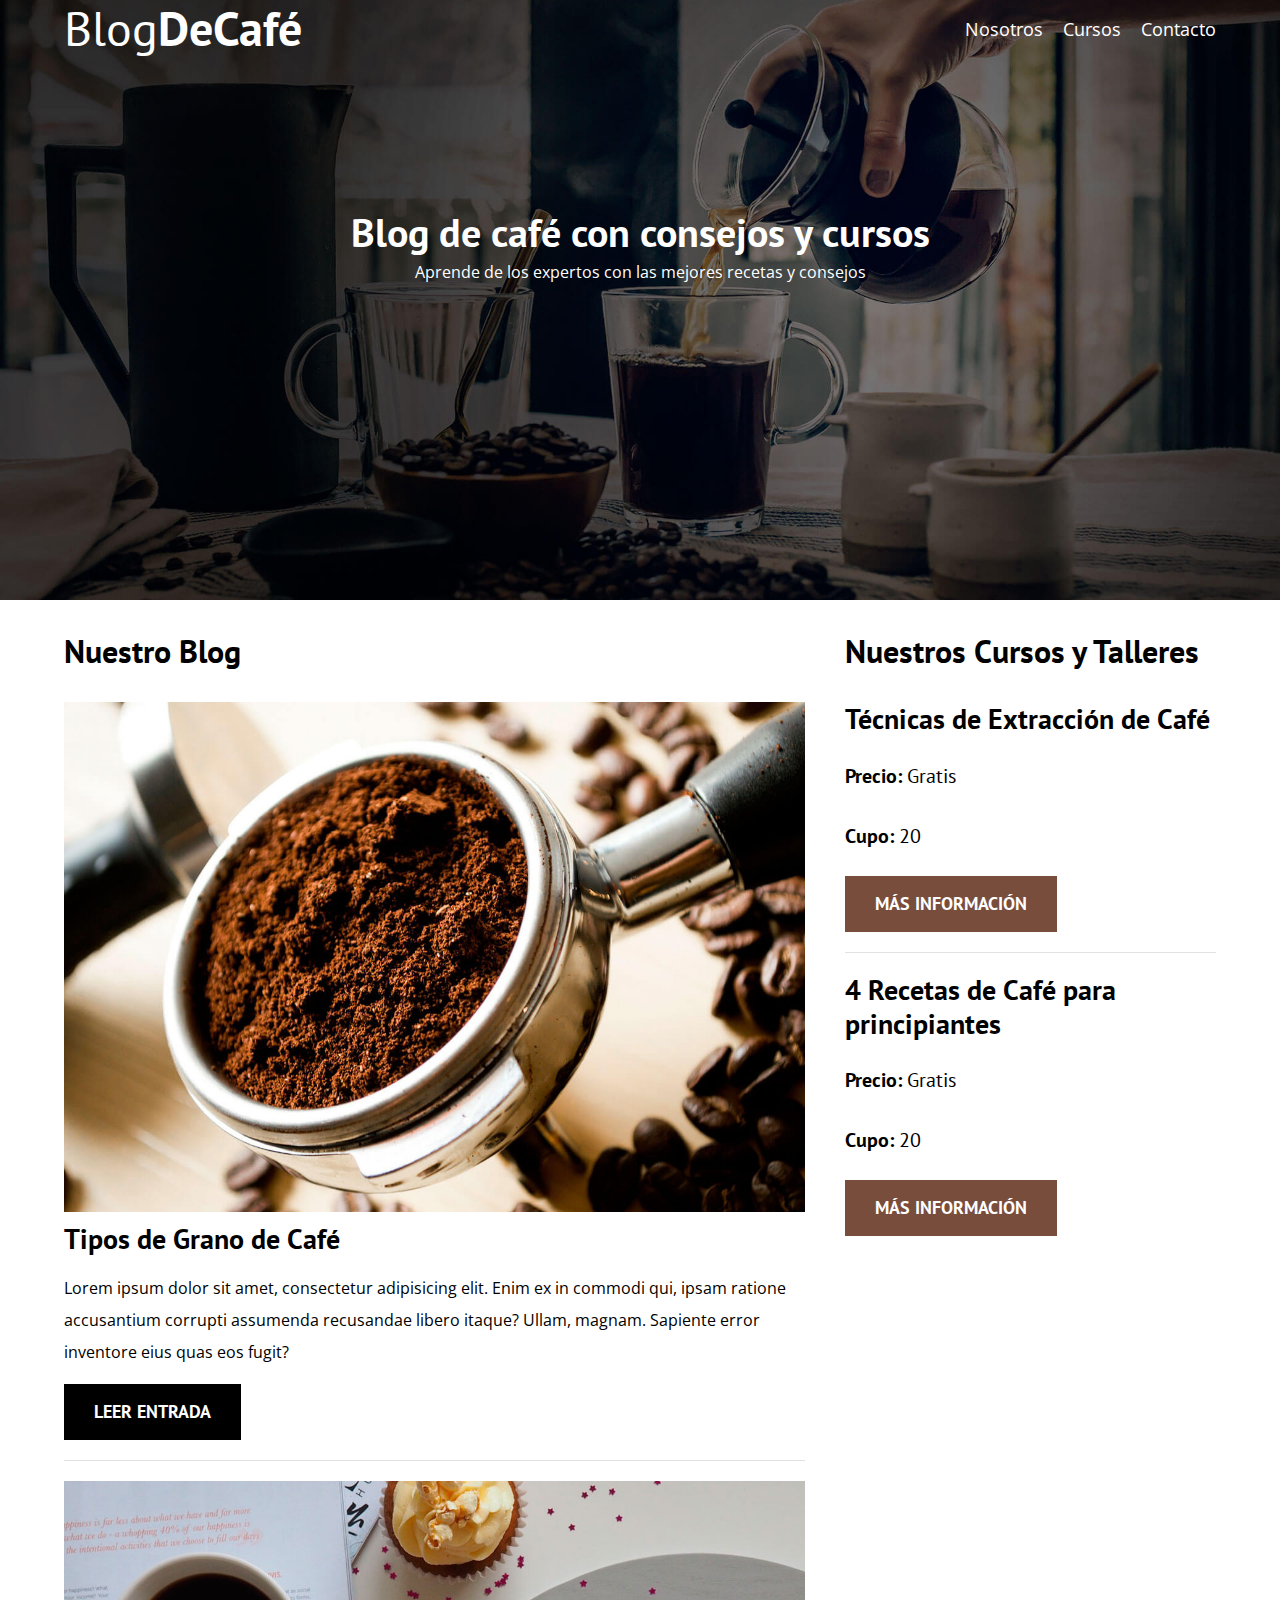
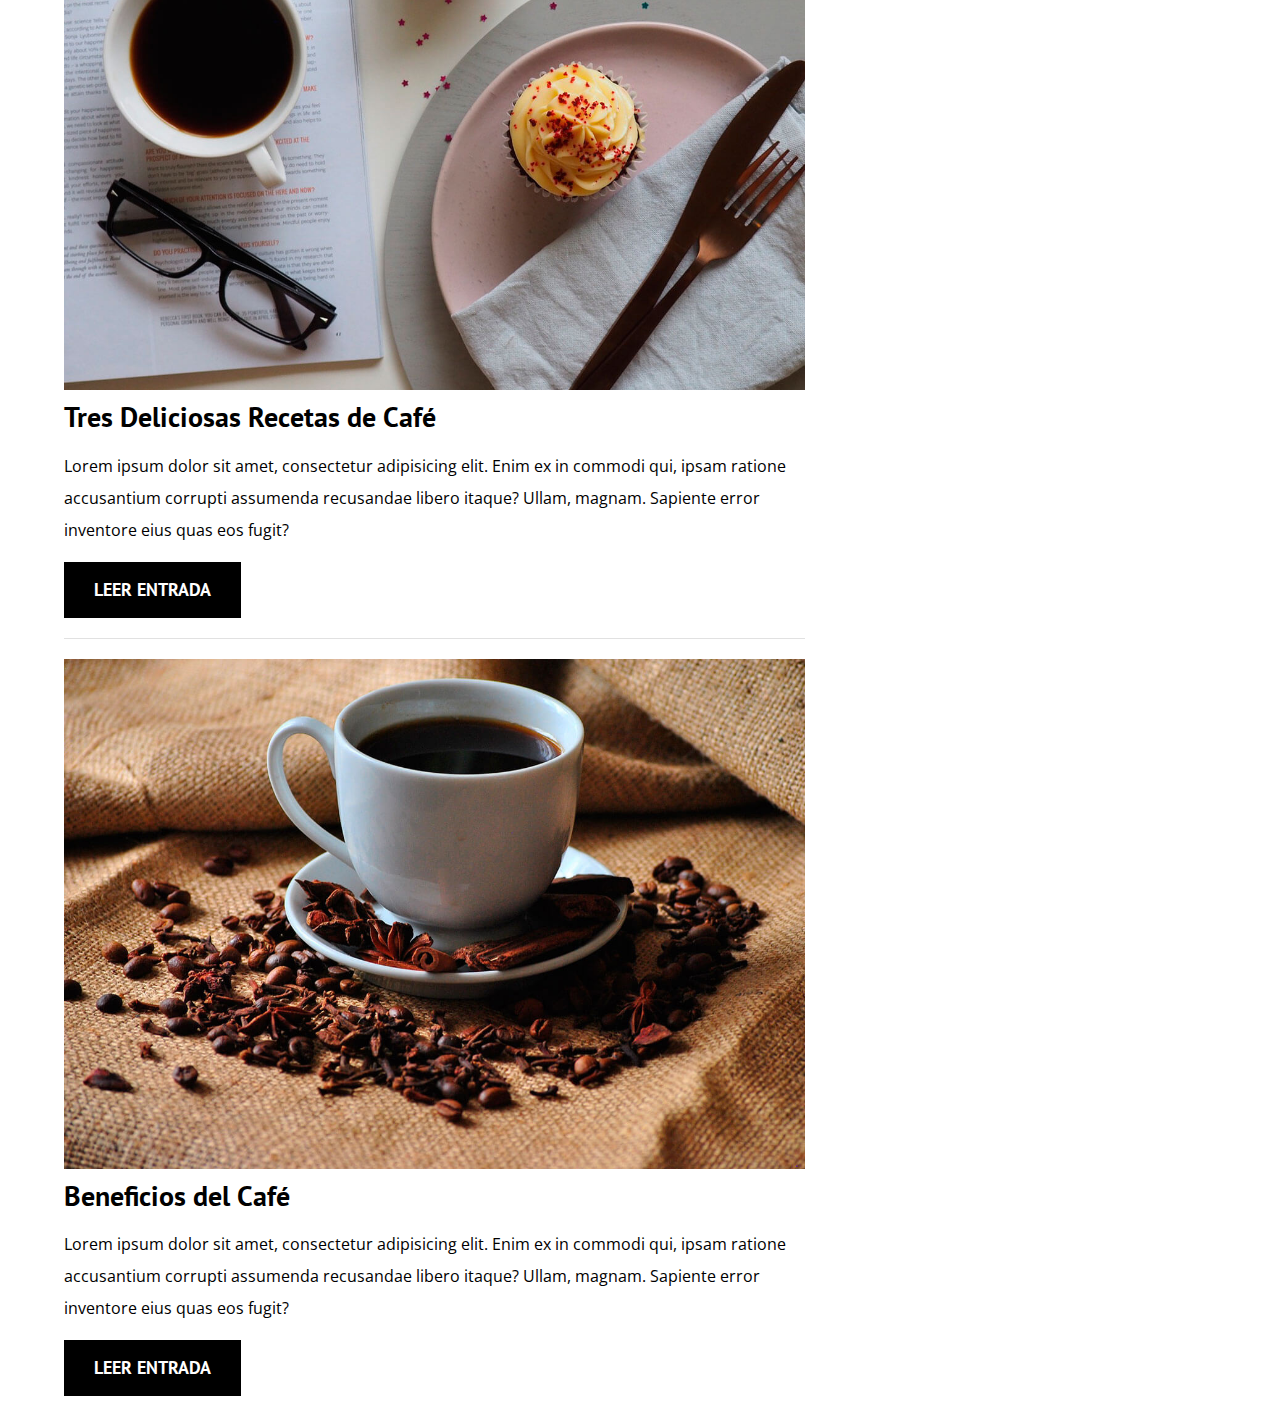
==== index.html @ c931b360 "Add sidebar" ====
<!DOCTYPE html>
<html lang="en">
<head>
    <meta charset="UTF-8">
    <meta name="viewport" content="width=device-width, initial-scale=1.0">
    <title>Blog de Café</title>
    <link rel="stylesheet" href="css/normalize.css">
    <link rel="preconnect" href="https://fonts.googleapis.com">
    <link rel="preconnect" href="https://fonts.gstatic.com" crossorigin>
    <link href="https://fonts.googleapis.com/css2?family=Open+Sans&family=PT+Sans:wght@400;700&display=swap" rel="stylesheet">
    <link rel="stylesheet" href="css/style.css">
</head>
<body>
    <header class="header">
        <div class="container">
            <div class="navbar">
                <a href="index.html" class="logo">
                    <h1 class="logo__name no-margin center-text">Blog<span class="logo__bold">DeCafé</span></h1>
                </a>
                <nav class="nav">
                    <a href="about_us.html" class="nav__link">Nosotros</a>
                    <a href="courses.html" class="nav__link">Cursos</a>
                    <a href="contact.html" class="nav__link">Contacto</a>
                </nav>
            </div>
        </div>
        <div class="header__text">
            <h2 class="no-margin">Blog de café con consejos y cursos</h2>
            <p class="no-margin">Aprende de los expertos con las mejores recetas y consejos</p>
        </div>
    </header>

    <div class="container main-content">
        <main class="blog">
            <h3>Nuestro Blog</h3>
            <article class="entry">
                <div class="entry__image">
                    <img src="img/blog1.jpg" alt="Imagen blog">
                </div>
                <div class="entry__content">
                    <h4 class="no-margin">Tipos de Grano de Café</h4>
                    <p>Lorem ipsum dolor sit amet, consectetur adipisicing elit. Enim ex in commodi qui, 
                        ipsam ratione accusantium corrupti assumenda recusandae libero itaque? Ullam, magnam. 
                        Sapiente error inventore eius quas eos fugit?</p>
                        <a href="entry.html" class="button button--primary">Leer Entrada</a>
                </div>
            </article>
            <article class="entry">
                <div class="entry__image">
                    <img src="img/blog2.jpg" alt="Imagen blog">
                </div>
                <div class="entry__content">
                    <h4 class="no-margin">Tres Deliciosas Recetas de Café</h4>
                    <p>Lorem ipsum dolor sit amet, consectetur adipisicing elit. Enim ex in commodi qui, 
                        ipsam ratione accusantium corrupti assumenda recusandae libero itaque? Ullam, magnam. 
                        Sapiente error inventore eius quas eos fugit?</p>
                        <a href="entry.html" class="button button--primary">Leer Entrada</a>
                </div>
            </article>
            <article class="entry">
                <div class="entry__image">
                    <img src="img/blog3.jpg" alt="Imagen blog">
                </div>
                <div class="entry__content">
                    <h4 class="no-margin">Beneficios del Café</h4>
                    <p>Lorem ipsum dolor sit amet, consectetur adipisicing elit. Enim ex in commodi qui, 
                        ipsam ratione accusantium corrupti assumenda recusandae libero itaque? Ullam, magnam. 
                        Sapiente error inventore eius quas eos fugit?</p>
                        <a href="entry.html" class="button button--primary">Leer Entrada</a>
                </div>
            </article>
        </main>
        <aside class="sidebar">
            <h3>Nuestros Cursos y Talleres</h3>
            <ul class="courses no-padding">
                <li class="widget-course">
                    <h4 class="no-margin">Técnicas de Extracción de Café</h4>
                    <p class="widget-course__label">Precio:
                        <span class="widget-course__info">Gratis</span>
                    </p>
                    <p class="widget-course__label">Cupo:
                        <span class="widget-course__info">20</span>
                    </p>
                    <a href="entry.html" class="button button--secondary">Más información</a>
                </li>
                <li class="widget-course">
                    <h4 class="no-margin">4 Recetas de Café para principiantes</h4>
                    <p class="widget-course__label">Precio:
                        <span class="widget-course__info">Gratis</span>
                    </p>
                    <p class="widget-course__label">Cupo:
                        <span class="widget-course__info">20</span>
                    </p>
                    <a href="entry.html" class="button button--secondary">Más información</a>
                </li>
                
            </ul>
        </aside>
    </div>
</body>
</html>
---- css/style.css ----
:root {
    --headingFont: 'PT Sans', sans-serif;
    --paragraphFont: 'Open Sans', sans-serif;
    
    --primaryColor: #784D3C;
    --white: #ffffff;
    --black: #000000;
    --grey: #E1E1E1;
}

html {
    box-sizing: border-box;
    font-size: 62.5%;
}

*, *::before, *::after {
    box-sizing: inherit;
}

body {
    font-family: var(--paragraphFont);
    font-size: 1.6rem;
    line-height: 2;
}

/** Global **/
.container {
    max-width: 120rem;
    width: 90%;
    margin: 0 auto;
}

a {
    text-decoration: none;
}

h1, h2, h3, h4 {
    font-family: var(--headingFont);
    line-height: 1.2;
}

h1 {
    font-size: 4.8rem;
}

h2 {
    font-size: 4rem;
}

h3 {
    font-size: 3.2rem;
}

h4 {
    font-size: 2.8rem;
}

img {
    max-width: 100%;
}

/** Utilities **/
.no-margin {
    margin: 0;
}

.no-padding {
    padding: 0;
}

.center-text {
    text-align: center;
}

/** Header **/
.header {
    background-image: url(../img/banner.jpg);
    height: 60rem;
    background-size: cover;
    background-repeat: no-repeat;
    background-position: center center;
}

.header__text {
    text-align: center;
    color: var(--white);
    margin-top: 5rem;
}

@media (min-width: 768px) {
    .header__text {
        margin-top: 15rem;
    }
}

@media (min-width: 768px) {
    .navbar {
        display: flex;
        justify-content: space-between;
        align-items: center;
    }
}

.logo {
    color: var(--white);
}

.logo__name {
    font-weight: 400;
}

.logo__bold {
    font-weight: 700;
}

@media (min-width: 768px) {
    .nav {
        display: flex;
        gap: 2rem;
    }
}

.nav__link {
    display: block;
    text-align: center;
    font-size: 1.8rem;
    color: var(--white);
}

@media (min-width: 768px) {
    .main-content {
        display: grid;
        grid-template-columns: 2fr 1fr;
        column-gap: 4rem;
    }
}

.entry {
    border-bottom: 1px solid var(--grey);
    margin-bottom: 2rem;
}

.entry:last-of-type {
    border: none;
    margin-bottom: 0;
}

.button {
    display: block;
    font-family: var(--headingFont);
    color: var(--white);
    text-align: center;
    padding: 1rem 3rem;
    font-size: 1.8rem;
    text-transform: uppercase;
    font-weight: 700;
    margin-bottom: 2rem;
}

@media (min-width: 768px) {
    .button {
        display: inline-block;
    }
}

.button--primary {
    background-color: var(--black);
}

.button--secondary {
    background-color: var(--primaryColor);
}

.courses {
    list-style: none;
}

.widget-course {
    border-bottom: 1px solid var(--grey);
    margin-bottom: 2rem;
}

.widget-course:last-of-type {
    border: none;
    margin-bottom: 0;
}

.widget-course__label {
    font-family: var(--headingFont);
    font-weight: 700;
}

.widget-course__info {
    font-weight: 400;
}

.widget-course__info,
.widget-course__label {
    font-size: 2rem;
}
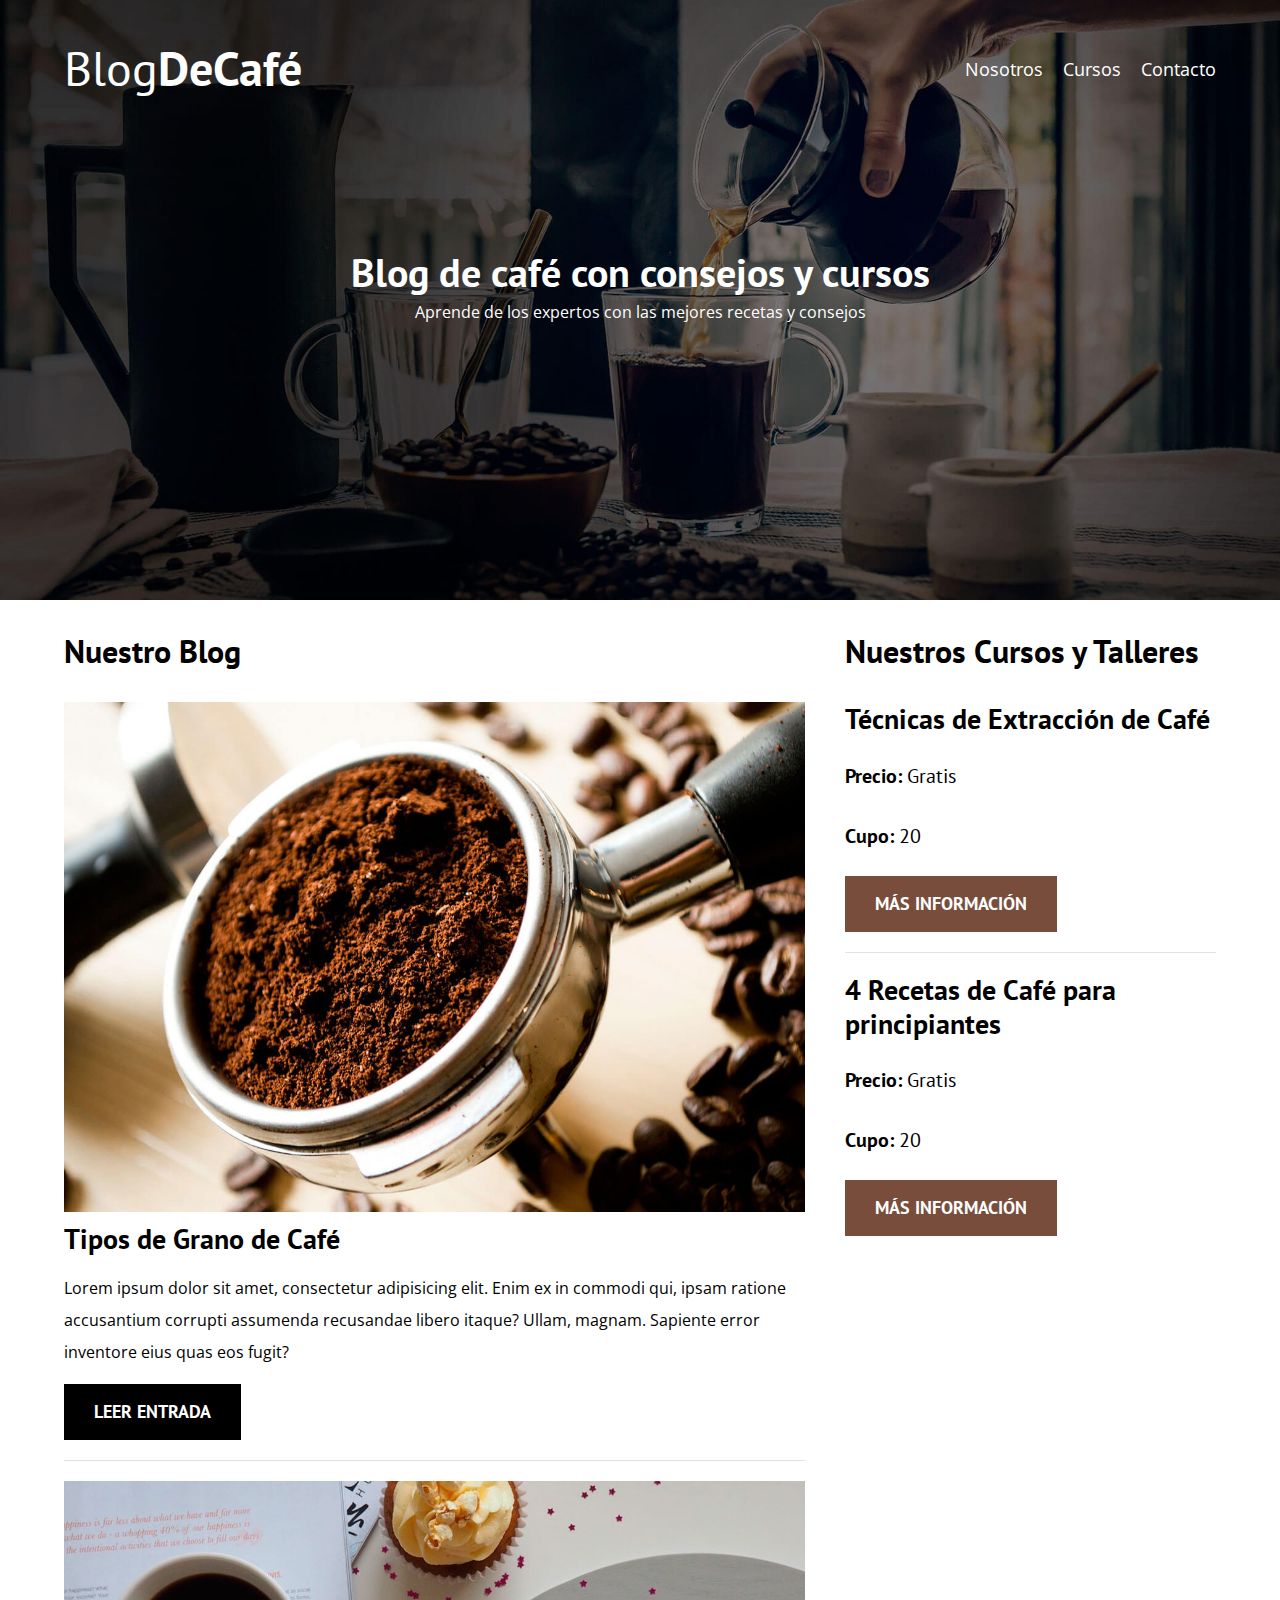
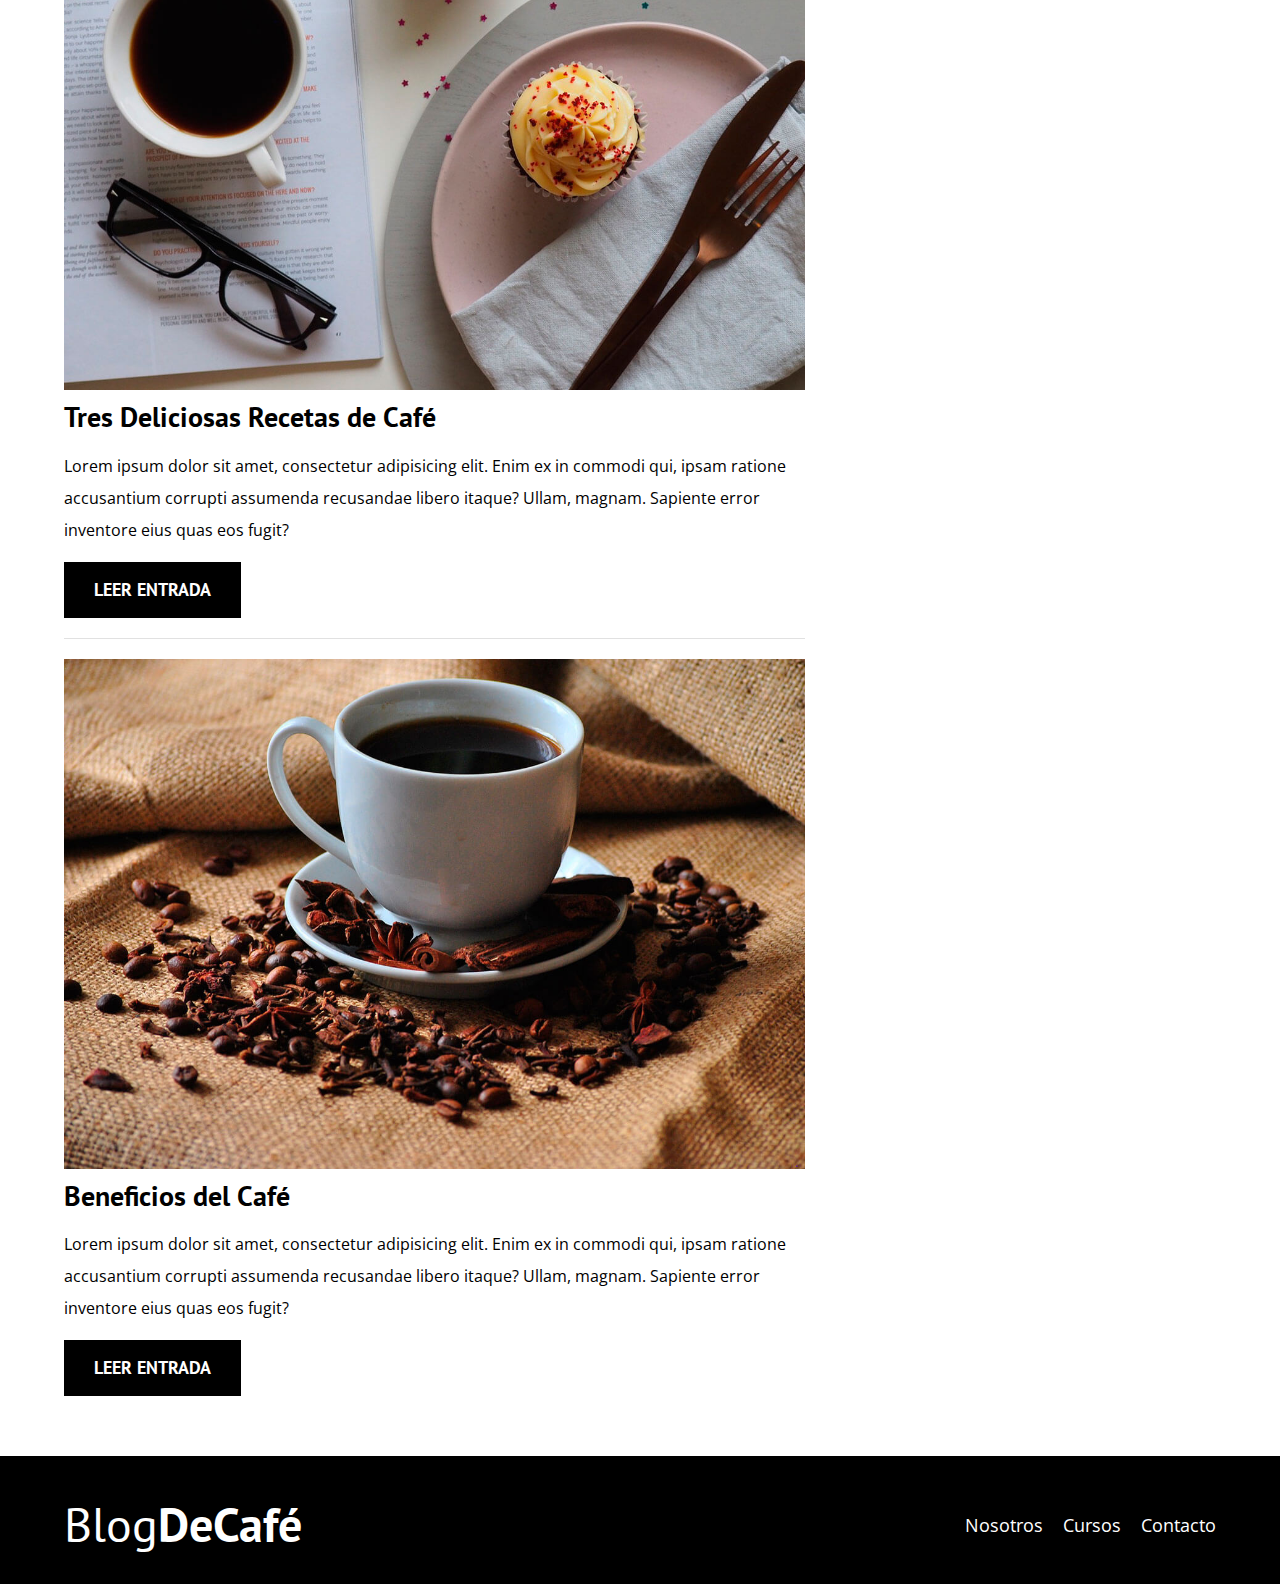
==== commit c819d3ee: "Add footer" ====
--- a/index.html
+++ b/index.html
@@ -93,9 +93,22 @@
                     </p>
                     <a href="entry.html" class="button button--secondary">Más información</a>
                 </li>
-                
             </ul>
         </aside>
     </div>
+    <footer class="footer">
+        <div class="container">
+            <div class="navbar">
+                <a href="index.html" class="logo">
+                    <h1 class="logo__name no-margin center-text">Blog<span class="logo__bold">DeCafé</span></h1>
+                </a>
+                <nav class="nav">
+                    <a href="about_us.html" class="nav__link">Nosotros</a>
+                    <a href="courses.html" class="nav__link">Cursos</a>
+                    <a href="contact.html" class="nav__link">Contacto</a>
+                </nav>
+            </div>
+        </div>
+    </footer>
 </body>
 </html>--- a/css/style.css
+++ b/css/style.css
@@ -25,8 +25,7 @@
 
 /** Global **/
 .container {
-    max-width: 120rem;
-    width: 90%;
+    width: min(90%, 120rem);
     margin: 0 auto;
 }
 
@@ -93,6 +92,10 @@
     }
 }
 
+.navbar {
+    padding-top: 4rem;
+}
+
 @media (min-width: 768px) {
     .navbar {
         display: flex;
@@ -197,4 +200,10 @@
 .widget-course__info,
 .widget-course__label {
     font-size: 2rem;
+}
+
+.footer {
+    background-color: var(--black);
+    padding-bottom: 3rem;
+    margin-top: 4rem;
 }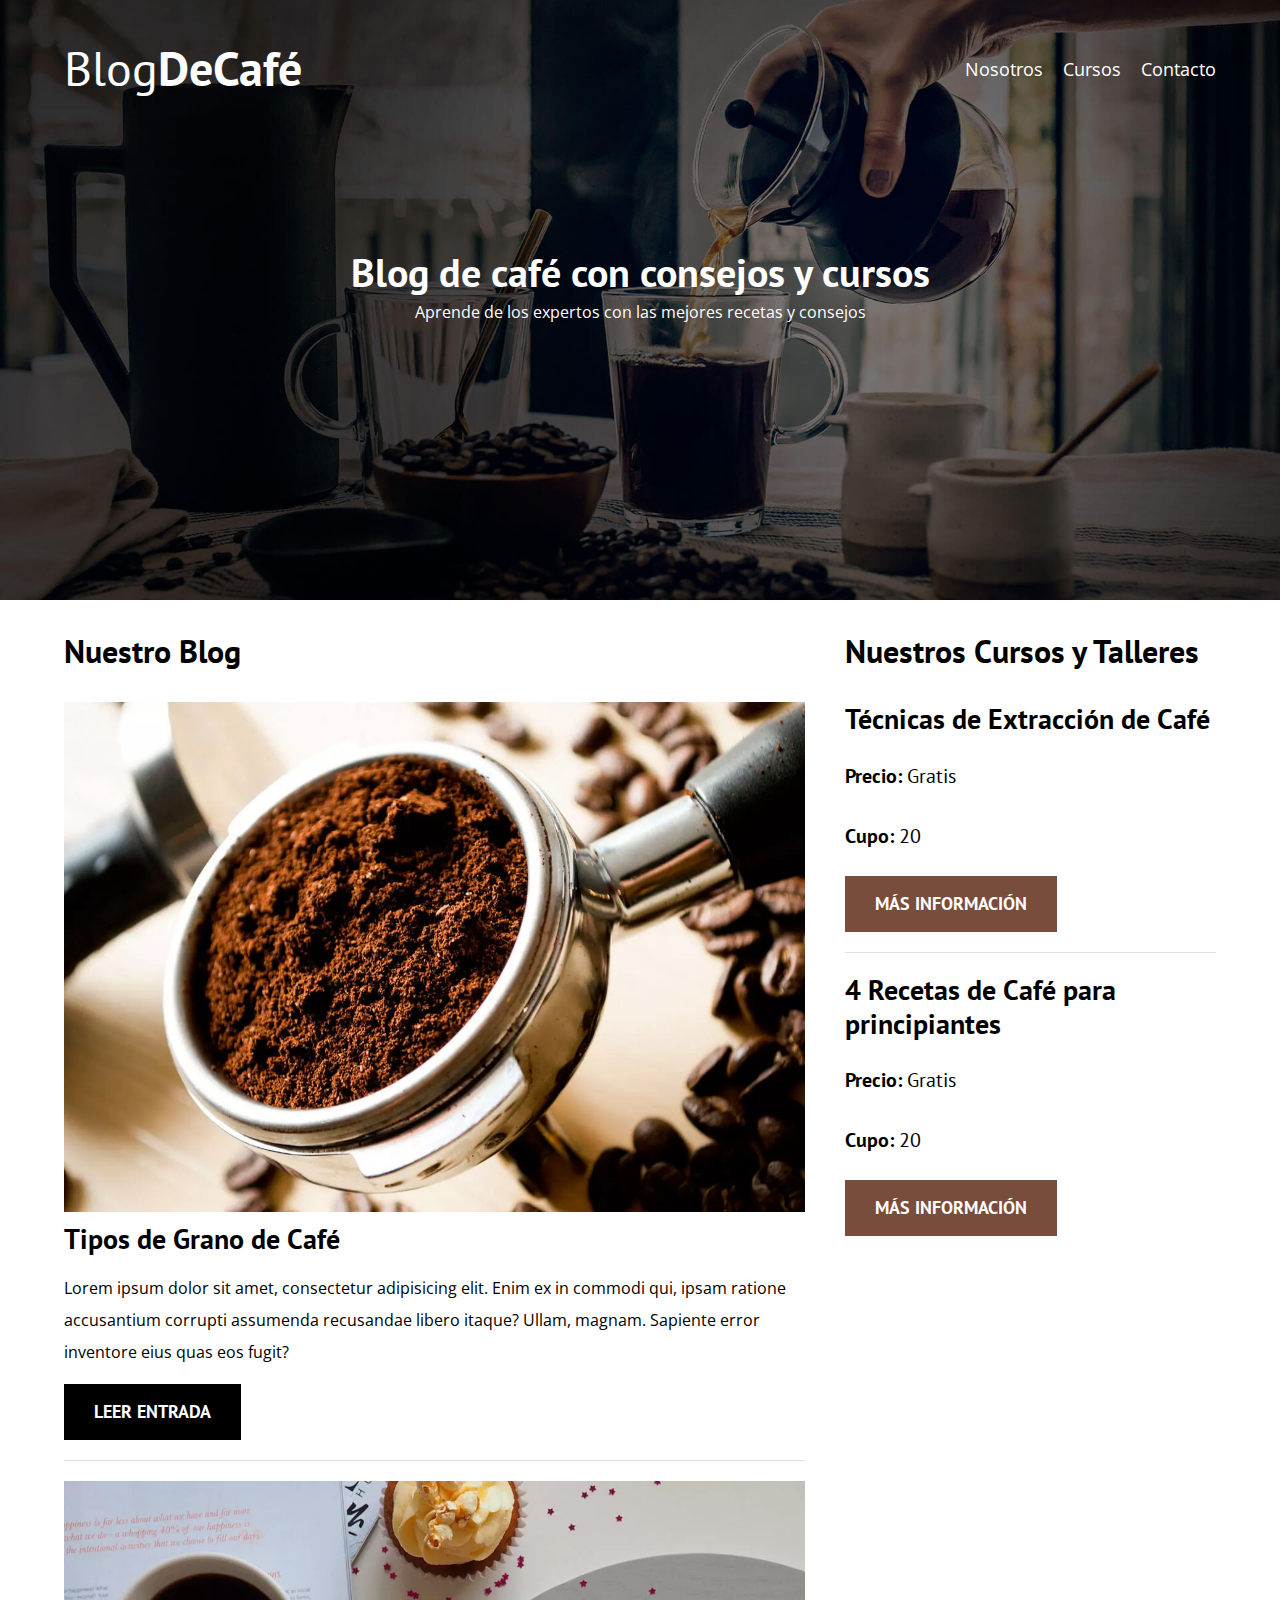
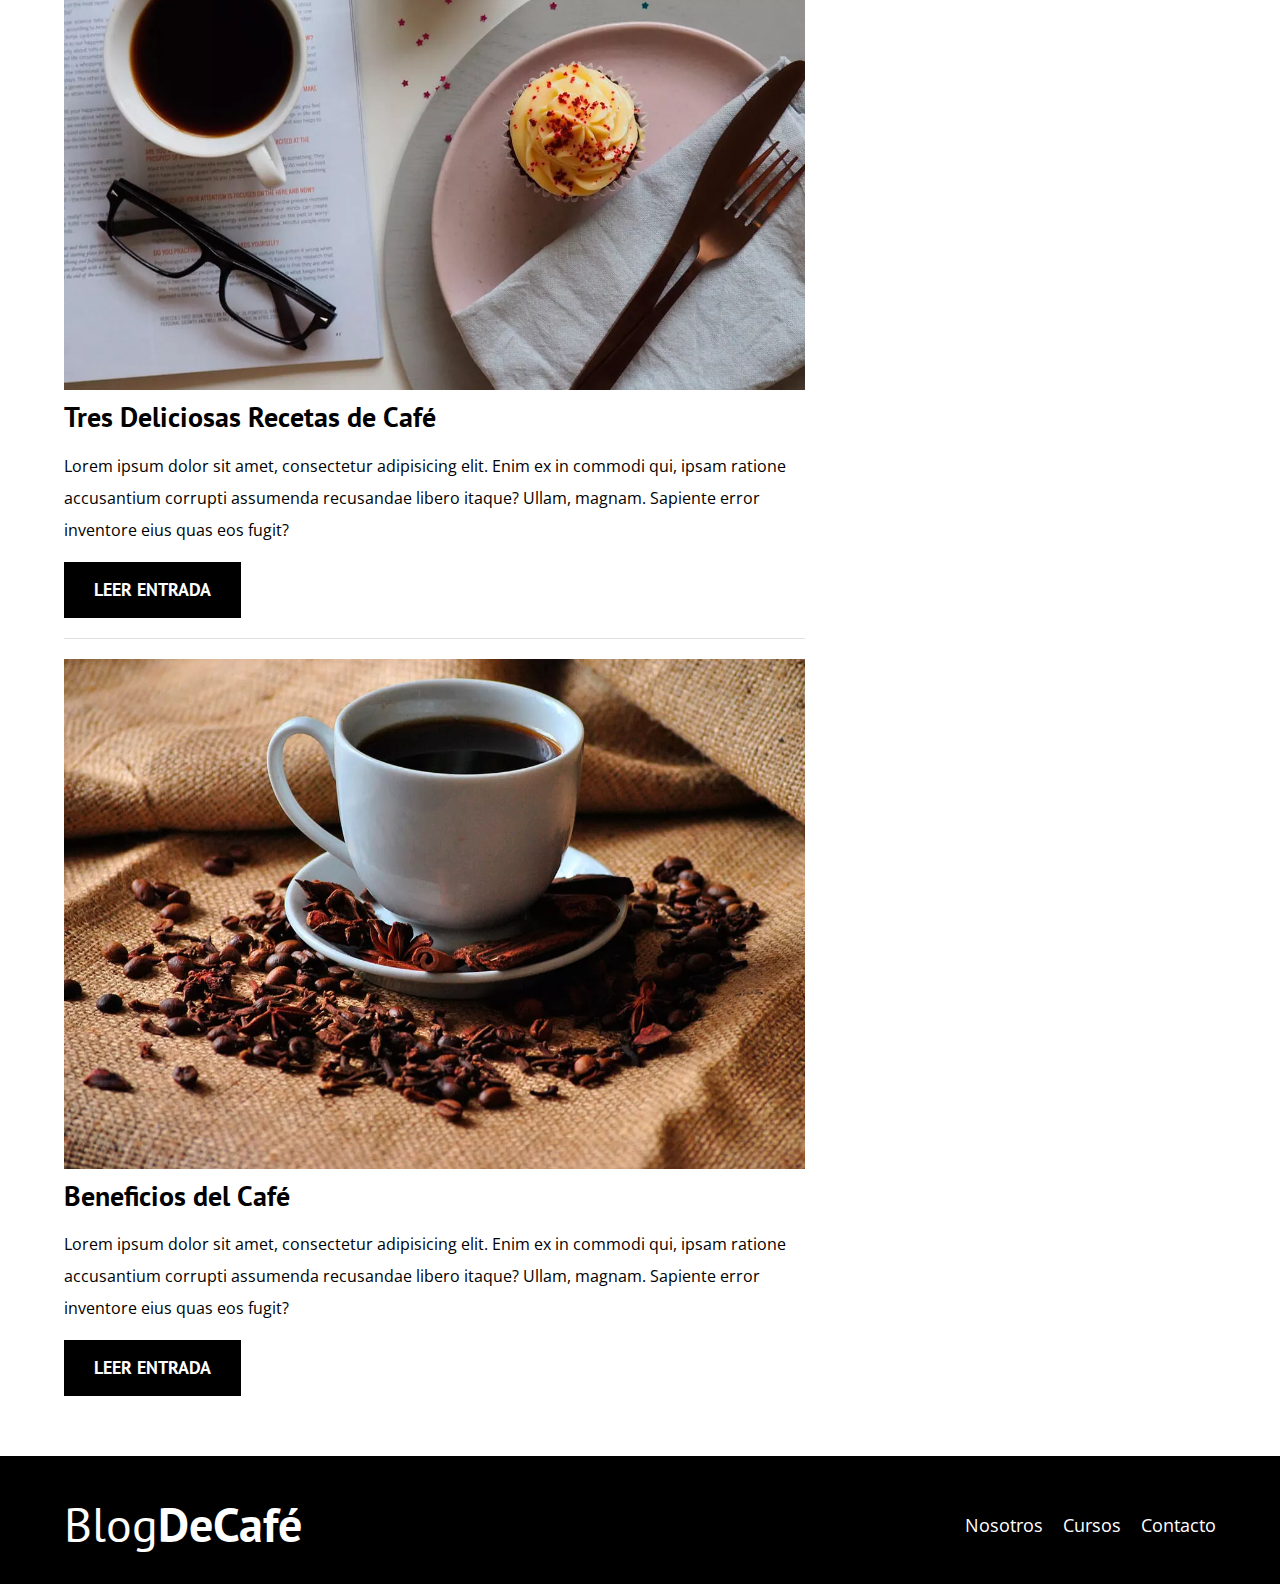
==== commit 314bee0b: "Add .webp images" ====
--- a/index.html
+++ b/index.html
@@ -4,12 +4,16 @@
     <meta charset="UTF-8">
     <meta name="viewport" content="width=device-width, initial-scale=1.0">
     <title>Blog de Café</title>
-    <link rel="stylesheet" href="css/normalize.css">
     <link rel="preconnect" href="https://fonts.googleapis.com">
     <link rel="preconnect" href="https://fonts.gstatic.com" crossorigin>
     <link href="https://fonts.googleapis.com/css2?family=Open+Sans&family=PT+Sans:wght@400;700&display=swap" rel="stylesheet">
+    <!-- Prefetch -->
+    <link rel="prefetch" href="entry.html" as="document">
+    <!-- Preload -->
+    <link rel="preload" href="css/normalize.css" as="style">
+    <link rel="stylesheet" href="css/normalize.css">
+    <link rel="preload" href="css/style.css" as="style">
     <link rel="stylesheet" href="css/style.css">
-</head>
 <body>
     <header class="header">
         <div class="container">
@@ -35,7 +39,10 @@
             <h3>Nuestro Blog</h3>
             <article class="entry">
                 <div class="entry__image">
-                    <img src="img/blog1.jpg" alt="Imagen blog">
+                    <picture>
+                        <source loading="lazy" srcset="img/blog1.webp" type="image/webp">
+                        <img loading="lazy" src="img/blog1.jpg" alt="Imagen blog">
+                    </picture>
                 </div>
                 <div class="entry__content">
                     <h4 class="no-margin">Tipos de Grano de Café</h4>
@@ -47,7 +54,10 @@
             </article>
             <article class="entry">
                 <div class="entry__image">
-                    <img src="img/blog2.jpg" alt="Imagen blog">
+                    <picture>
+                        <source loading="lazy" srcset="img/blog2.webp" type="image/webp">
+                        <img loading="lazy" src="img/blog2.jpg" alt="Imagen blog">
+                    </picture>
                 </div>
                 <div class="entry__content">
                     <h4 class="no-margin">Tres Deliciosas Recetas de Café</h4>
@@ -59,7 +69,10 @@
             </article>
             <article class="entry">
                 <div class="entry__image">
-                    <img src="img/blog3.jpg" alt="Imagen blog">
+                    <picture>
+                        <source loading="lazy" srcset="img/blog3.webp" type="image/webp">
+                        <img loading="lazy" src="img/blog3.jpg" alt="Imagen blog">
+                    </picture>
                 </div>
                 <div class="entry__content">
                     <h4 class="no-margin">Beneficios del Café</h4>
@@ -81,7 +94,7 @@
                     <p class="widget-course__label">Cupo:
                         <span class="widget-course__info">20</span>
                     </p>
-                    <a href="entry.html" class="button button--secondary">Más información</a>
+                    <a href="courses.html" class="button button--secondary">Más información</a>
                 </li>
                 <li class="widget-course">
                     <h4 class="no-margin">4 Recetas de Café para principiantes</h4>
@@ -91,7 +104,7 @@
                     <p class="widget-course__label">Cupo:
                         <span class="widget-course__info">20</span>
                     </p>
-                    <a href="entry.html" class="button button--secondary">Más información</a>
+                    <a href="courses.html" class="button button--secondary">Más información</a>
                 </li>
             </ul>
         </aside>
--- a/css/style.css
+++ b/css/style.css
@@ -158,6 +158,7 @@
     text-transform: uppercase;
     font-weight: 700;
     margin-bottom: 2rem;
+    border: none;
 }
 
 @media (min-width: 768px) {
@@ -166,6 +167,10 @@
     }
 }
 
+.button:hover {
+    cursor: pointer;
+}
+
 .button--primary {
     background-color: var(--black);
 }
@@ -188,17 +193,21 @@
     margin-bottom: 0;
 }
 
-.widget-course__label {
+.widget-course__label,
+.course__label {
     font-family: var(--headingFont);
     font-weight: 700;
 }
 
-.widget-course__info {
+.widget-course__info,
+.course__info {
     font-weight: 400;
 }
 
+.widget-course__label,
 .widget-course__info,
-.widget-course__label {
+.course__label,
+.course__info {
     font-size: 2rem;
 }
 
@@ -206,4 +215,71 @@
     background-color: var(--black);
     padding-bottom: 3rem;
     margin-top: 4rem;
+}
+
+/** About Us **/
+@media (min-width: 768px) {
+    .about-us {
+        display: grid;
+        grid-template-columns: repeat(2, 1fr);
+        column-gap: 2rem;
+    }
+
+    .about-us__text p:first-of-type {
+        margin-top: 0;
+    }
+}
+
+
+/** Courses **/
+.course {
+    padding: 3rem 0;
+    border-bottom: 1px solid var(--grey);
+}
+
+@media (min-width: 768px) {
+    .course {
+        display: grid;
+        grid-template-columns: 1fr 2fr;
+        column-gap: 2rem;
+    }
+}
+
+.course:last-of-type {
+    border: none;
+}
+
+/** Contact **/
+.contact-bg {
+    background-image: url(../img/contacto.jpg);
+    height: 40rem;
+    background-size: cover;
+    background-repeat: no-repeat;
+}
+
+.form {
+    background-color: var(--white);
+    margin: -5rem auto 0 auto;
+    width: 95%;
+    padding: 5rem;
+}
+
+.field {
+    display: flex;
+    gap: 2rem;
+    margin-bottom: 2rem;
+}
+
+.field__label {
+    flex: 0 0 9rem;
+    text-align: right;
+}
+
+.field__input {
+    flex: 1;
+    border: 1px solid var(--grey);
+}
+
+.field__input--textarea {
+    height: 20rem;
 }--- a/css/style.css
+++ b/css/style.css
@@ -158,6 +158,7 @@
     text-transform: uppercase;
     font-weight: 700;
     margin-bottom: 2rem;
+    border: none;
 }
 
 @media (min-width: 768px) {
@@ -166,6 +167,10 @@
     }
 }
 
+.button:hover {
+    cursor: pointer;
+}
+
 .button--primary {
     background-color: var(--black);
 }
@@ -188,17 +193,21 @@
     margin-bottom: 0;
 }
 
-.widget-course__label {
+.widget-course__label,
+.course__label {
     font-family: var(--headingFont);
     font-weight: 700;
 }
 
-.widget-course__info {
+.widget-course__info,
+.course__info {
     font-weight: 400;
 }
 
+.widget-course__label,
 .widget-course__info,
-.widget-course__label {
+.course__label,
+.course__info {
     font-size: 2rem;
 }
 
@@ -206,4 +215,71 @@
     background-color: var(--black);
     padding-bottom: 3rem;
     margin-top: 4rem;
+}
+
+/** About Us **/
+@media (min-width: 768px) {
+    .about-us {
+        display: grid;
+        grid-template-columns: repeat(2, 1fr);
+        column-gap: 2rem;
+    }
+
+    .about-us__text p:first-of-type {
+        margin-top: 0;
+    }
+}
+
+
+/** Courses **/
+.course {
+    padding: 3rem 0;
+    border-bottom: 1px solid var(--grey);
+}
+
+@media (min-width: 768px) {
+    .course {
+        display: grid;
+        grid-template-columns: 1fr 2fr;
+        column-gap: 2rem;
+    }
+}
+
+.course:last-of-type {
+    border: none;
+}
+
+/** Contact **/
+.contact-bg {
+    background-image: url(../img/contacto.jpg);
+    height: 40rem;
+    background-size: cover;
+    background-repeat: no-repeat;
+}
+
+.form {
+    background-color: var(--white);
+    margin: -5rem auto 0 auto;
+    width: 95%;
+    padding: 5rem;
+}
+
+.field {
+    display: flex;
+    gap: 2rem;
+    margin-bottom: 2rem;
+}
+
+.field__label {
+    flex: 0 0 9rem;
+    text-align: right;
+}
+
+.field__input {
+    flex: 1;
+    border: 1px solid var(--grey);
+}
+
+.field__input--textarea {
+    height: 20rem;
 }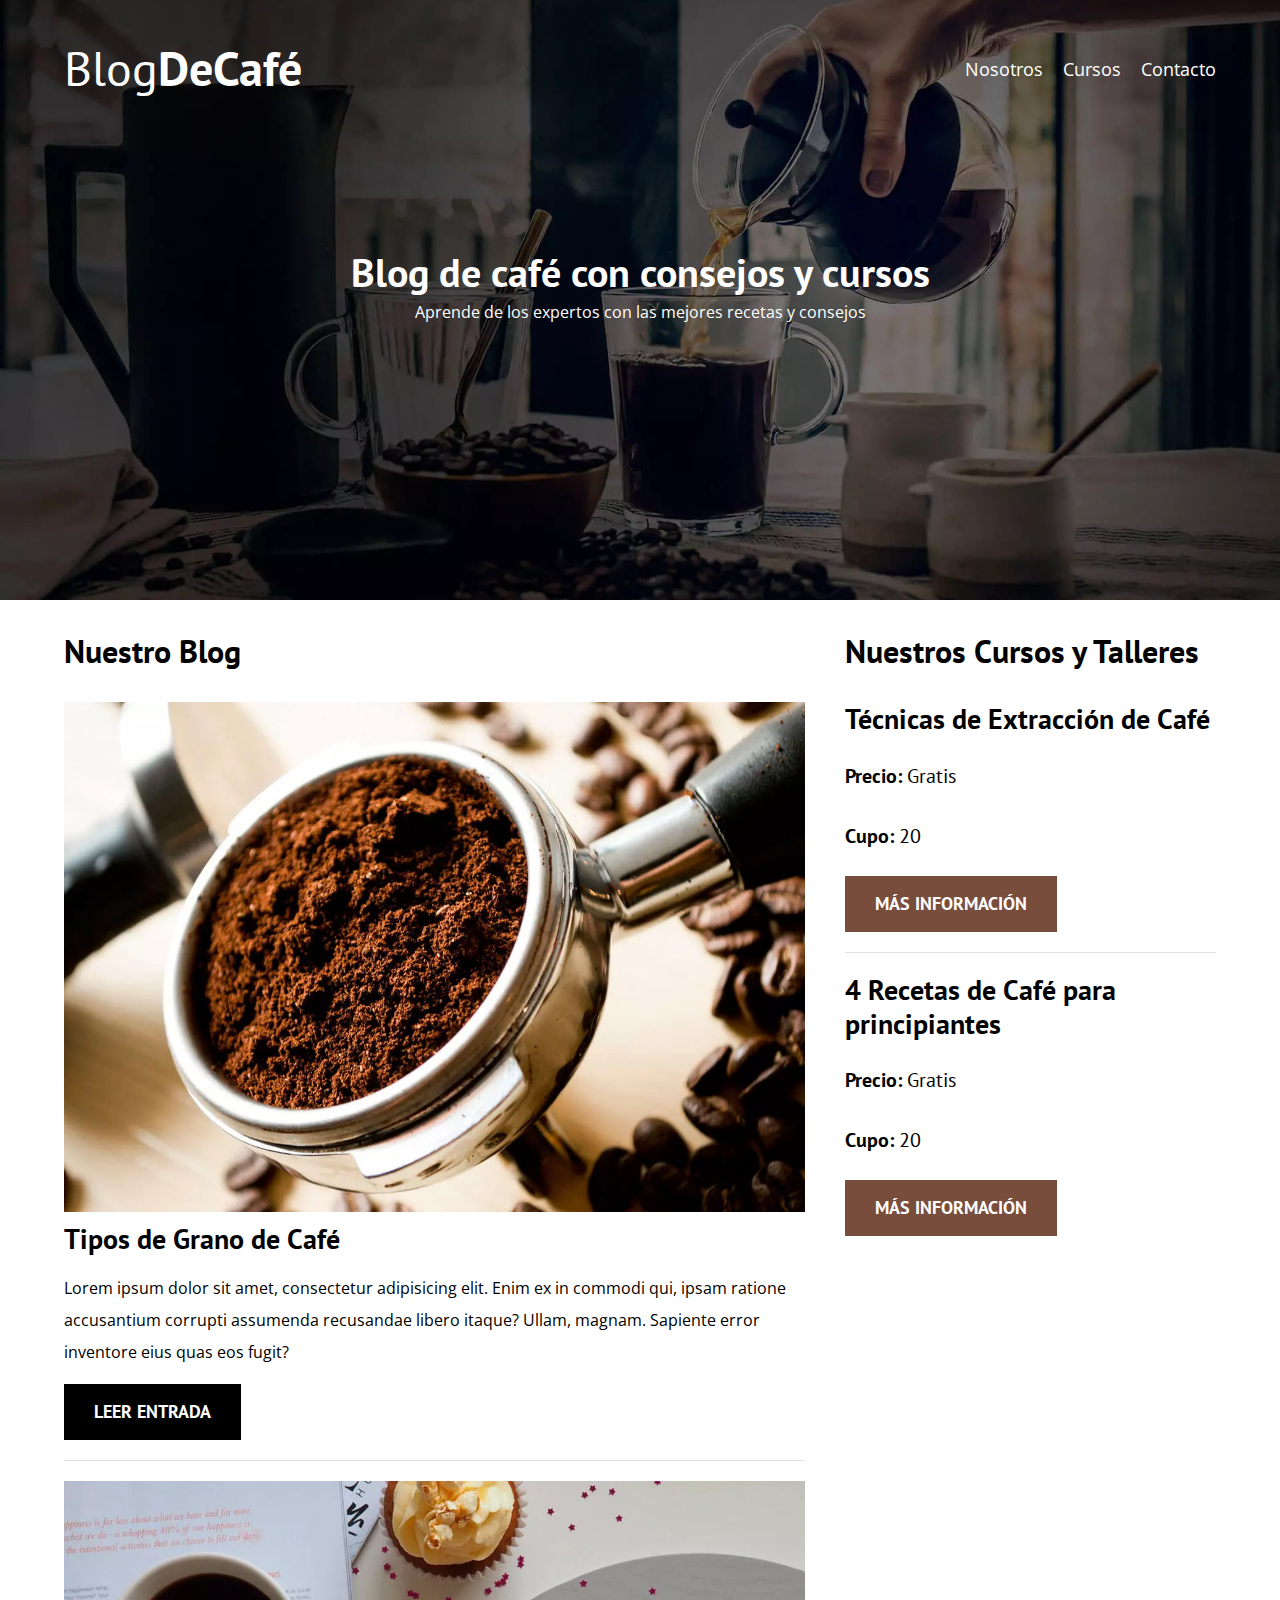
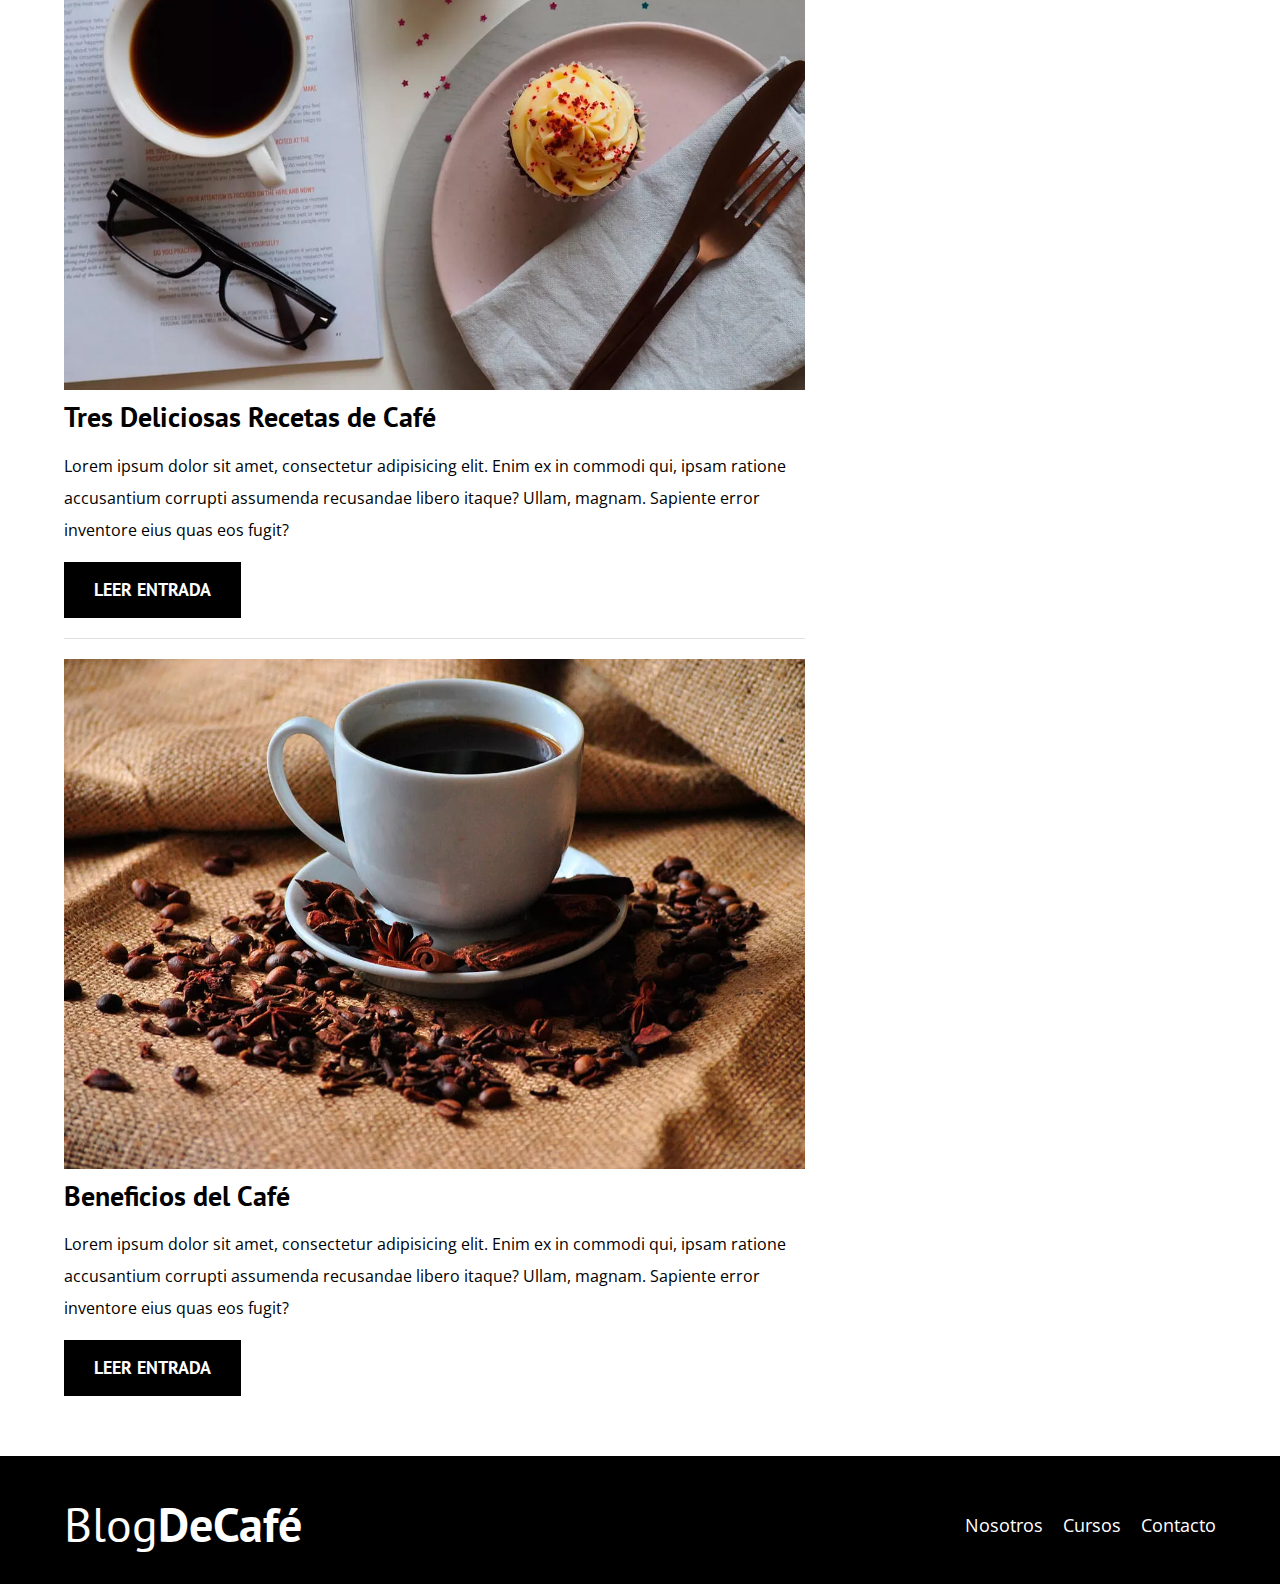
==== commit ae0a0a68: "Add Modernizr for Webp support in styles file" ====
--- a/index.html
+++ b/index.html
@@ -123,5 +123,6 @@
             </div>
         </div>
     </footer>
+    <script src="js/modernizr.js"></script>
 </body>
 </html>--- a/css/style.css
+++ b/css/style.css
@@ -72,8 +72,15 @@
 }
 
 /** Header **/
+.webp .header {
+    background-image: url(../img/banner.webp);
+}
+
+.no-webp .header {
+    background-image: url(../img/banner.jpg);
+}
+
 .header {
-    background-image: url(../img/banner.jpg);
     height: 60rem;
     background-size: cover;
     background-repeat: no-repeat;
--- a/css/style.css
+++ b/css/style.css
@@ -72,8 +72,15 @@
 }
 
 /** Header **/
+.webp .header {
+    background-image: url(../img/banner.webp);
+}
+
+.no-webp .header {
+    background-image: url(../img/banner.jpg);
+}
+
 .header {
-    background-image: url(../img/banner.jpg);
     height: 60rem;
     background-size: cover;
     background-repeat: no-repeat;
